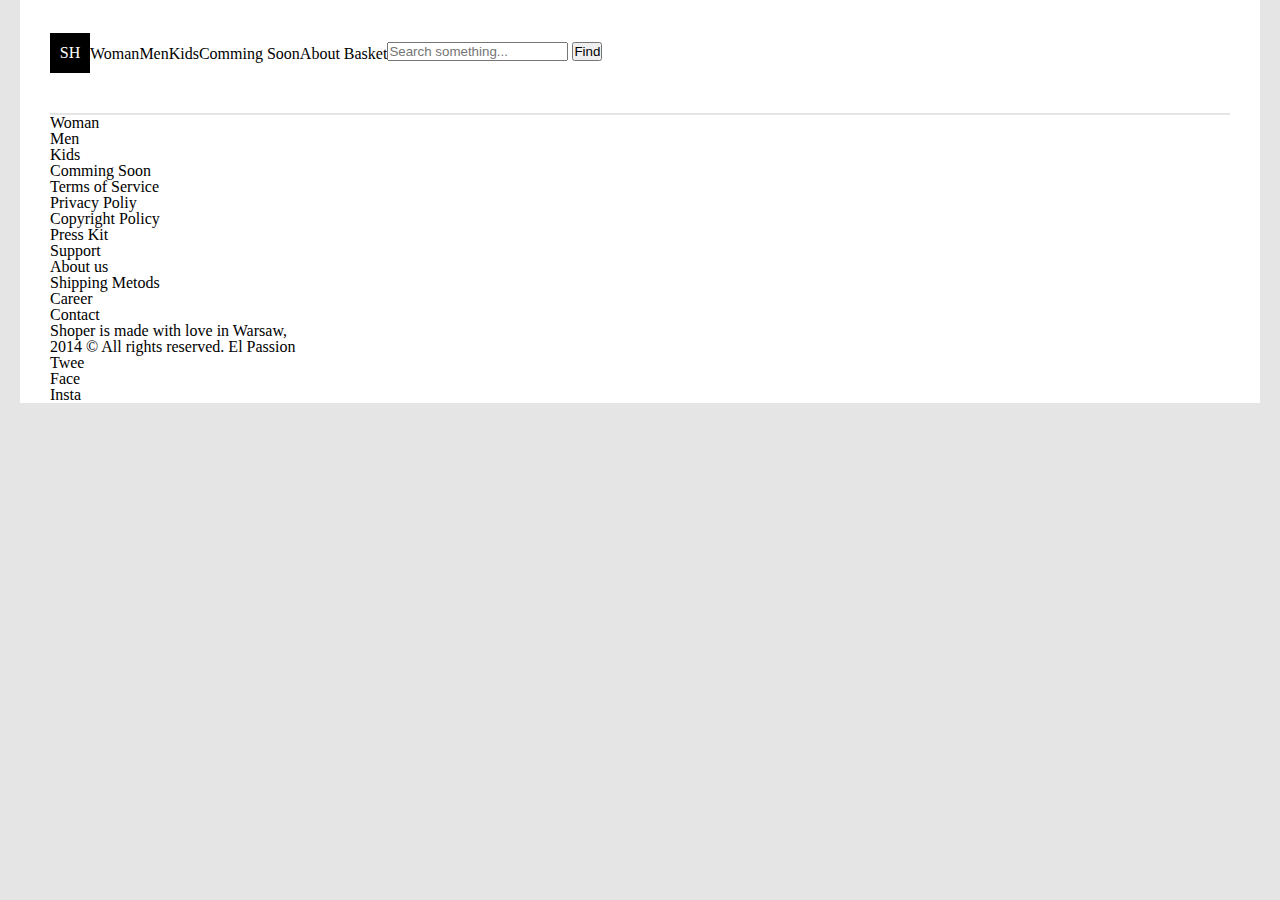
==== index.html @ 4f1f3383 "header" ====
<!DOCTYPE html>
<html>
<head>
	<meta charset="utf-8">
	<meta http-equiv="X-UA-Compatible" content="IE=edge">
	<title>E-commerce</title>
	<link rel="stylesheet" href="css/style.css">
</head>
<body>
	<div id="wrapper" class="clearfix">
		<header class="header">
			<div class="logo">
				<h1 class="logo__text">SH</h1>
			</div>
			<nav class="menu clearfix">
				<ul>
					<li class="menu__item">Woman</li>
					<li class="menu__item">Men</li>
					<li class="menu__item">Kids</li>
					<li class="menu__item">Comming Soon</li>
					<li class="menu__item">About</li>
				</ul>
			</nav>
			<div class="basket">
				<a href="">
					<img src="" alt="">
					<span class="basket__text">Basket</span>
				</a>
			</div>	
			<form class="search-form">
			    <input class="search-form__input" type="search" placeholder="Search something...">
			    <button class="search-form__button">Find</button>
			</form>	
		</header>
		<main>

		</main>
		<footer>
			<div class="collection">
				<ul>
					<li><a href="">Woman</a></li>
					<li><a href="">Men</a></li>
					<li><a href="">Kids</a></li>
					<li><a href="">Comming Soon</a></li>
				</ul>
			</div>
			<div class="site">
				<ul>
					<li><a href="">Terms of Service</a></li>
					<li><a href="">Privacy Poliy</a></li>
					<li><a href="">Copyright Policy</a></li>
					<li><a href="">Press Kit</a></li>
					<li><a href="">Support</a></li>
				</ul>
			</div>
			<div class="Shop">
				<ul>
					<li><a href="">About us</a></li>
					<li><a href="">Shipping Metods</a></li>
					<li><a href="">Career</a></li>
					<li><a href="">Contact</a></li>
				</ul>
			</div>	
			<div class="social">
				<p>Shoper is made with love in Warsaw,<p>
				<p>2014 © All rights reserved. El Passion</p>
				<ul>
					<li>Twee</li>
					<li>Face</li>
					<li>Insta</li>
				</ul>
			</div>
		</footer>		
	</div>
</body>
</html>
---- css/style.css ----
html, body, div, span, applet, object, iframe,
h1, h2, h3, h4, h5, h6, p, blockquote, pre,
a, abbr, acronym, address, big, cite, code,
del, dfn, em, img, ins, kbd, q, s, samp,
small, strike, strong, sub, sup, tt, var,
b, u, i, center,
dl, dt, dd, ol, ul, li,
fieldset, form, label, legend,
table, caption, tbody, tfoot, thead, tr, th, td,
article, aside, canvas, details, embed, 
figure, figcaption, footer, header, hgroup, 
menu, nav, output, ruby, section, summary,
time, mark, audio, video {
	margin: 0;
	padding: 0;
	border: 0;
	font-size: 100%;
	font: inherit;
	vertical-align: baseline;
}
/* HTML5 display-role reset for older browsers */
article, aside, details, figcaption, figure, 
footer, header, hgroup, menu, nav, section {
	display: block;
}
html{
	height: 100%;
}
body {
	height: 100%;
	line-height: 1;
}
ol, ul {list-style: none;}
a, a:hover{
	text-decoration: none;
	color:#000;
}
hr{
	display: none;
}
*{
	margin: 0;
	padding: 0;
	outline: none;
}
*, :after, :before {
    box-sizing: border-box;
}
strong { font-weight: bold; }
.clearfix:before,
.clearfix:after{
	content: " ";
	display: table;
}
.clearfix:after{clear: both;}

body{
	background: #e5e5e5;
}
#wrapper{
	background: #fff;
    margin: 0 auto;
    width: 1240px;
    padding-left: 30px;
    padding-right: 30px;
}
.header{
	height: 115px;
    border-bottom: 2px solid #e5e5e5;
    padding-top: 46px;
}
.logo{
	background: #000;
	width: 40px;
	height: 40px;
	color:white;
	float:left;
	display: table;
	margin-top: -13px;
}
.logo__text{
	display: table-cell;
    vertical-align: middle;
    text-align: center;
}
.menu{
	float:left;
}
.basket{
	float:left;
}
.search-form{
	float:left;
	margin-top: -4px;
}
.menu__item{
	float: left;
}
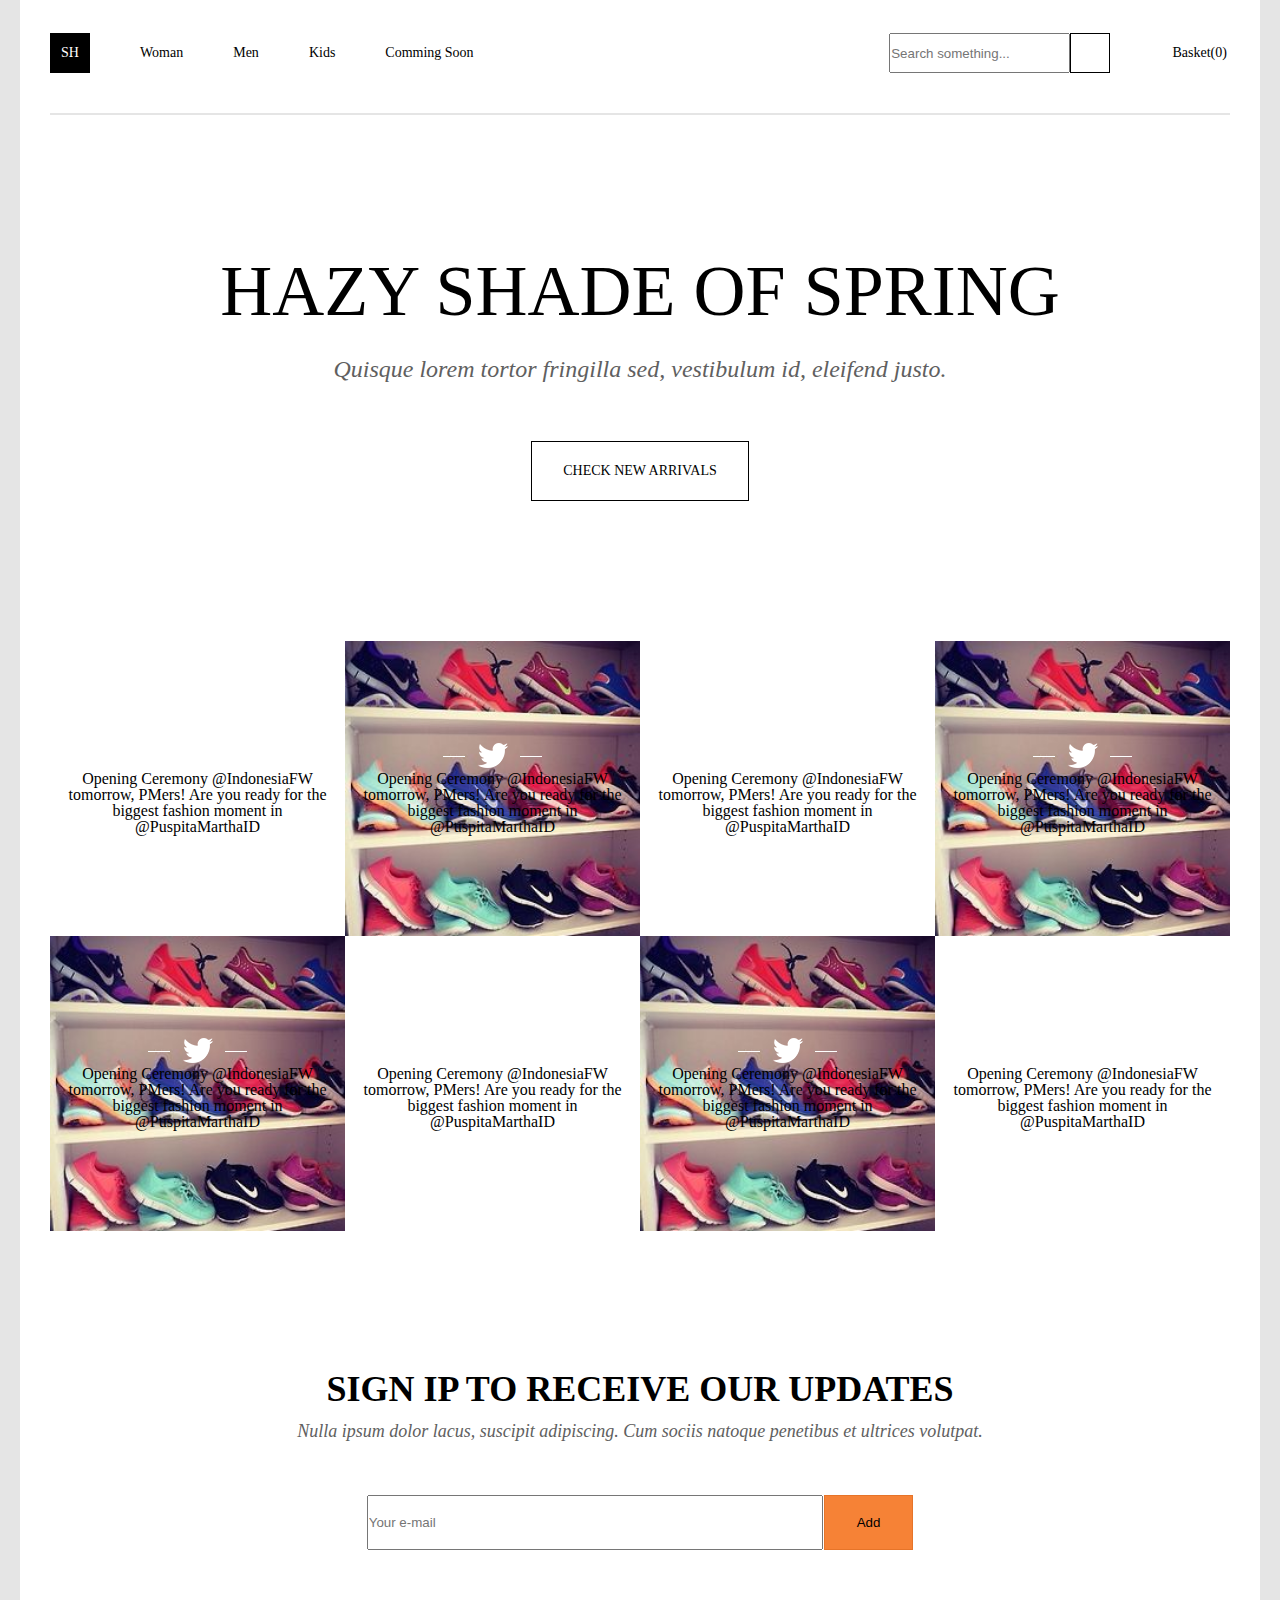
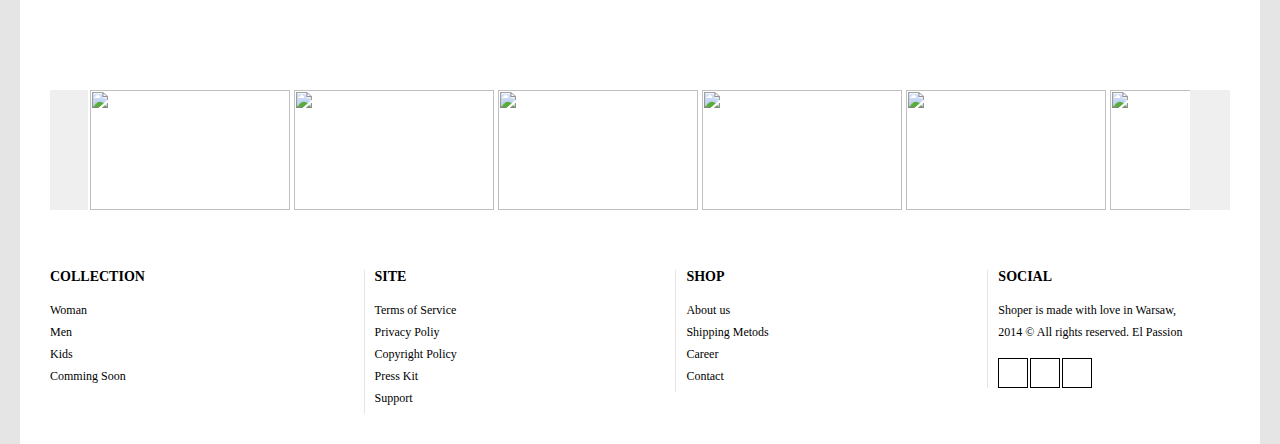
==== commit e5573f44: "1240px markup done" ====
--- a/index.html
+++ b/index.html
@@ -3,7 +3,9 @@
 <head>
 	<meta charset="utf-8">
 	<meta http-equiv="X-UA-Compatible" content="IE=edge">
+	<meta name="viewport" content="width=device-width, initial-scale=1.0">
 	<title>E-commerce</title>
+	<link rel="stylesheet" href="fonts/stylesheet.css">
 	<link rel="stylesheet" href="css/style.css">
 </head>
 <body>
@@ -18,60 +20,143 @@
 					<li class="menu__item">Men</li>
 					<li class="menu__item">Kids</li>
 					<li class="menu__item">Comming Soon</li>
-					<li class="menu__item">About</li>
 				</ul>
 			</nav>
 			<div class="basket">
-				<a href="">
-					<img src="" alt="">
-					<span class="basket__text">Basket</span>
-				</a>
-			</div>	
-			<form class="search-form">-
-			    <input class="search-form__input" type="search" placeholder="Search something...">-
-			    <button class="search-form__button">Find</button>-
+					<img src="img/basket.png" alt="">
+					<p class="basket__text">Basket(0)</p>
+			</div>
+			<form class="search-form">
+			    <input class="search-form__input" type="search" placeholder="Search something...">
+			    <button class="search-form__button"></button>
 			</form>	
 		</header>
 		<main>
-
+			<section class="arrivals">
+				<h2 class="arrivals__title">HAZY SHADE OF SPRING</h2>
+				<p class="arrivals__text">Quisque lorem tortor fringilla sed, vestibulum id, eleifend justo.</p>
+				<button class="arrivals__button">CHECK NEW ARRIVALS</button>
+			</section>
+			<section class="products clearfix">
+				<div class="products_item even">
+					<div class="product__item-wrap">
+						<img src="img/twitter-hover.png" alt="">
+						<p class="products__item-hover">Opening Ceremony @IndonesiaFW tomorrow, PMers! Are you ready for the biggest fashion moment in</p>
+						<p class="products__item-hover_bold">@PuspitaMarthaID</p>						
+					</div>
+				</div>
+				<div class="products_item odd">
+					<div class="product__item-wrap">
+						<img src="img/twitter-hover.png" alt="">
+						<p class="products__item-hover">Opening Ceremony @IndonesiaFW tomorrow, PMers! Are you ready for the biggest fashion moment in</p>
+						<p class="products__item-hover_bold">@PuspitaMarthaID</p>						
+					</div>
+				</div>
+				<div class="products_item even">
+					<div class="product__item-wrap">
+						<img src="img/twitter-hover.png" alt="">
+						<p class="products__item-hover">Opening Ceremony @IndonesiaFW tomorrow, PMers! Are you ready for the biggest fashion moment in</p>
+						<p class="products__item-hover_bold">@PuspitaMarthaID</p>						
+					</div>
+				</div>
+				<div class="products_item odd">
+					<div class="product__item-wrap">
+						<img src="img/twitter-hover.png" alt="">
+						<p class="products__item-hover">Opening Ceremony @IndonesiaFW tomorrow, PMers! Are you ready for the biggest fashion moment in</p>
+						<p class="products__item-hover_bold">@PuspitaMarthaID</p>						
+					</div>
+				</div>
+				<div class="products_item odd">
+					<div class="product__item-wrap">
+						<img src="img/twitter-hover.png" alt="">
+						<p class="products__item-hover">Opening Ceremony @IndonesiaFW tomorrow, PMers! Are you ready for the biggest fashion moment in</p>
+						<p class="products__item-hover_bold">@PuspitaMarthaID</p>						
+					</div>
+				</div>
+				<div class="products_item even">
+					<div class="product__item-wrap">
+						<img src="img/twitter-hover.png" alt="">
+						<p class="products__item-hover">Opening Ceremony @IndonesiaFW tomorrow, PMers! Are you ready for the biggest fashion moment in</p>
+						<p class="products__item-hover_bold">@PuspitaMarthaID</p>						
+					</div>
+				</div>
+				<div class="products_item odd">
+					<div class="product__item-wrap">
+						<img src="img/twitter-hover.png" alt="">
+						<p class="products__item-hover">Opening Ceremony @IndonesiaFW tomorrow, PMers! Are you ready for the biggest fashion moment in</p>
+						<p class="products__item-hover_bold">@PuspitaMarthaID</p>						
+					</div>
+				</div>
+				<div class="products_item even">
+					<div class="product__item-wrap">
+						<img src="img/twitter-hover.png" alt="">
+						<p class="products__item-hover">Opening Ceremony @IndonesiaFW tomorrow, PMers! Are you ready for the biggest fashion moment in</p>
+						<p class="products__item-hover_bold">@PuspitaMarthaID</p>						
+					</div>
+				</div>
+			</section>
+			<section class="sign-up">
+				<h3 class="sign-up__title">SIGN IP TO RECEIVE OUR UPDATES</h3>
+				<p class="sign-up__text">Nulla ipsum dolor lacus, suscipit adipiscing. Cum sociis natoque penetibus et ultrices volutpat.</p>
+				<form action="">
+					<input class="sign-up__input"type="email" placeholder="Your e-mail">
+					<button class="sign-up__button" type="submit" value="Submit">Add</button>
+				</form>
+			</section>
 		</main>
-		<footer>
-			<div class="collection">
+		<div class="slider">
+			<button class="slider__button_left"></button>
+			<img src="img/photo.jpg" alt="">
+			<img src="img/photo.jpg" alt="">
+			<img src="img/photo.jpg" alt="">
+			<img src="img/photo.jpg" alt="">
+			<img src="img/photo.jpg" alt="">
+			<img src="img/photo.jpg" alt="">
+			<button class="slider__button_right"></button>
+		</div>
+		<footer class="footer">
+			<div class="footer-item">
+				<h3 class="footer-item__text">COLLECTION</h3>
 				<ul>
-					<li><a href="">Woman</a></li>
-					<li><a href="">Men</a></li>
-					<li><a href="">Kids</a></li>
-					<li><a href="">Comming Soon</a></li>
+					<li class="footer-item__list"><a href="">Woman</a></li>
+					<li class="footer-item__list"><a href="">Men</a></li>
+					<li class="footer-item__list"><a href="">Kids</a></li>
+					<li class="footer-item__list"><a href="">Comming Soon</a></li>
 				</ul>
 			</div>
-			<div class="site">
+			<div class="footer-item">
+				<div class="footer-wrap">
+					<h3 class="footer-item__text">SITE</h3>
+					<ul>
+						<li class="footer-item__list"><a href="">Terms of Service</a></li>
+						<li class="footer-item__list"><a href="">Privacy Poliy</a></li>
+						<li class="footer-item__list"><a href="">Copyright Policy</a></li>
+						<li class="footer-item__list"><a href="">Press Kit</a></li>
+						<li class="footer-item__list"><a href="">Support</a></li>
+					</ul>
+				</div>
+			</div>
+			<div class="footer-item">
+				<div class="footer-wrap">				<h3 class="footer-item__text">SHOP</h3>
 				<ul>
-					<li><a href="">Terms of Service</a></li>
-					<li><a href="">Privacy Poliy</a></li>
-					<li><a href="">Copyright Policy</a></li>
-					<li><a href="">Press Kit</a></li>
-					<li><a href="">Support</a></li>
+					<li class="footer-item__list"><a href="">About us</a></li>
+					<li class="footer-item__list"><a href="">Shipping Metods</a></li>
+					<li class="footer-item__list"><a href="">Career</a></li>
+					<li class="footer-item__list"><a href="">Contact</a></li>
 				</ul>
-			</div>
-			<div class="Shop">
-				<ul>
-					<li><a href="">About us</a></li>
-					<li><a href="">Shipping Metods</a></li>
-					<li><a href="">Career</a></li>
-					<li><a href="">Contact</a></li>
-				</ul>
+				</div>
 			</div>	
-			<div class="social">
-				<p>Shoper is made with love in Warsaw,<p>
-				<p>2014 © All rights reserved. El Passion</p>
-				<ul>
-					<li>Twee</li>
-					<li>Face</li>
-					<li>Insta</li>
-				</ul>
+			<div class="footer-item">
+				<div class="footer-wrap">
+					<h3 class="footer-item__text">SOCIAL</h3>
+					<p class="footer-item__list">Shoper is made with love in Warsaw,<p>
+					<p>2014 © All rights reserved. El Passion</p>
+					<ul class="clearfix">
+						<li><button class="footer-item__button footer-item__button_tweet"></button></li>
+						<li><button class="footer-item__button footer-item__button_face"></button></li>
+						<li><button class="footer-item__button footer-item__button_insta"></button></li>
+					</ul>					
+				</div>
 			</div>
 		</footer>		
 	</div>
--- a/css/style.css
+++ b/css/style.css
@@ -51,6 +51,7 @@
 .clearfix:after{
 	content: " ";
 	display: table;
+	clear: both;
 }
 .clearfix:after{clear: both;}
 
@@ -68,6 +69,10 @@
 	height: 115px;
     border-bottom: 2px solid #e5e5e5;
     padding-top: 46px;
+    font-family: 'Lato';
+    font-weight: normal;
+    font-style: normal;
+    font-size: 14px;
 }
 .logo{
 	background: #000;
@@ -86,13 +91,210 @@
 .menu{
 	float:left;
 }
-.basket{
-	float:left;
-}
-.search-form{
-	float:left;
-	margin-top: -4px;
-}
 .menu__item{
 	float: left;
+	margin-left: 50px;
+}
+.basket{
+	float:right;
+	position: relative;
+    width: 7.25%;
+}
+.basket__text{
+	position: absolute;
+    top: 0;
+    left: 28px;
+}
+.search-form{
+	float:right;
+	margin-top: -13px;
+	display: table;
+	margin-right: 2.9%;
+}
+.search-form__button{
+	display: table-cell;
+    vertical-align: middle;
+	width: 40px;
+	height: 40px;
+	background-color: #fff;
+	border:1px solid black;
+	background-image: url(../img/search.png);
+	background-repeat: no-repeat;
+	background-position: center;
+}
+.search-form__input{
+	height: 40px;
+	display: table-cell;
+    vertical-align: middle;
+}
+
+
+
+.arrivals{
+	text-align: center;
+	font-family: 'Lato';
+	margin:140px 0;
+}
+.arrivals__title{
+	font-weight: normal;
+    font-style: normal;
+    font-size: 72px;
+    margin-bottom: 30px;
+}
+.arrivals__text{
+	font-weight: normal;
+    font-style: italic;
+    font-size: 24px;
+    color: #606060;
+    margin-bottom: 60px;
+}
+.arrivals__button{
+	width: 18.5%;
+	height: 60px;
+	background-color: #fff;
+	border:1px solid black;
+	font-family: 'Lato';
+	font-size: 14px;
+}
+
+
+.products_item{
+    float: left;
+    height: 295px;
+    width: 295px;
+    background-image: url(../img/items.jpg);
+    background-repeat: no-repeat;
+    background-size: cover;
+    display: table;
+}
+.product__item-wrap{
+    display: table-cell;
+    vertical-align: middle;
+    text-align: center;
+}
+.even{
+	background-image: url(../img/photo.jpg);
+}
+
+
+.sign-up{
+	text-align: center;
+    font-family: 'Lato';
+    margin: 140px 0;
+}
+.sign-up__title{
+	font-weight: bold;
+    font-style: normal;
+    font-size: 36px;
+    margin-bottom: 15px;
+}
+.sign-up__text{
+	font-weight: normal;
+    font-style: italic;
+    font-size: 18px;
+    color: #606060;
+    margin-bottom: 55px;
+}
+.sign-up__input{
+	height: 55px;
+    width: 38.7%;
+}
+.sign-up__button{
+	height: 55px;
+	width: 7.58%;
+	margin-left: -0.3%;
+	background-color: #f68236;
+	border: 1px solid #e67429;
+}
+
+.slider{
+	position:relative;
+	height: 120px;
+	padding: 0 40px;
+	margin:60px 0;
+	white-space: nowrap;
+	overflow: hidden;
+}
+.slider__button_left{
+	height: 120px;
+	width: 3.22%;
+	border:0;
+	background-repeat: no-repeat;
+	background-position: center;
+	background-image: url(../img/left_arrow.png);
+	position: absolute;
+	top: 0;
+	left:0;
+}
+.slider__button_right{
+	height: 120px;
+	width: 3.4%;
+	border:0;
+	background-repeat: no-repeat;
+	background-position: center;
+	background-image: url(../img/right_arrow.png);
+	position: absolute;
+	top: 0;
+	right:0;
+}
+.slider img{
+	width: 200px;
+	height: 120px;
+}
+
+.footer{
+	display: flex;
+ 	justify-content: space-between;
+	-webkit-flex-wrap: no-wrap;
+	-moz-flex-wrap: no-wrap;
+	-ms-flex-wrap: no-wrap;
+	-o-flex-wrap: no-wrap;
+	flex-wrap: no-wrap;
+	margin-top: 30px;
+    margin-bottom: 30px;
+}
+.footer-item{
+    font-family: 'Lato';
+    font-weight: normal;
+    font-style: normal;
+    font-size: 12px;
+}
+.footer-wrap{
+	border-left: 1px solid #e5e5e5;
+	padding-left: 10px;
+    
+}
+.footer-item__text{
+    font-family: 'Lato';
+    font-weight: bold;
+    font-style: normal;
+    font-size: 14px;
+    margin-bottom: 20px;
+}
+.footer-item__button{
+	float: left;
+	width: 30px;
+	height: 30px;
+	background-color: #fff;
+	border:1px solid black;
+	background-repeat: no-repeat;
+	background-position: center;
+	margin-right: 1%;
+	margin-top:20px;
+}
+.footer-item__button_tweet{
+	background-image: url(../img/tweet.png);
+}
+.footer-item__button_face{
+	background-image: url(../img/facebook.png);
+}
+.footer-item__button_insta{
+	background-image: url(../img/instagram.png);
+	margin-right: 0;
+}
+.footer-item__list{
+	padding-bottom: 10px;
+}
+.footer-item:nth-child(4) {
+    margin-right: 4.03%;
 }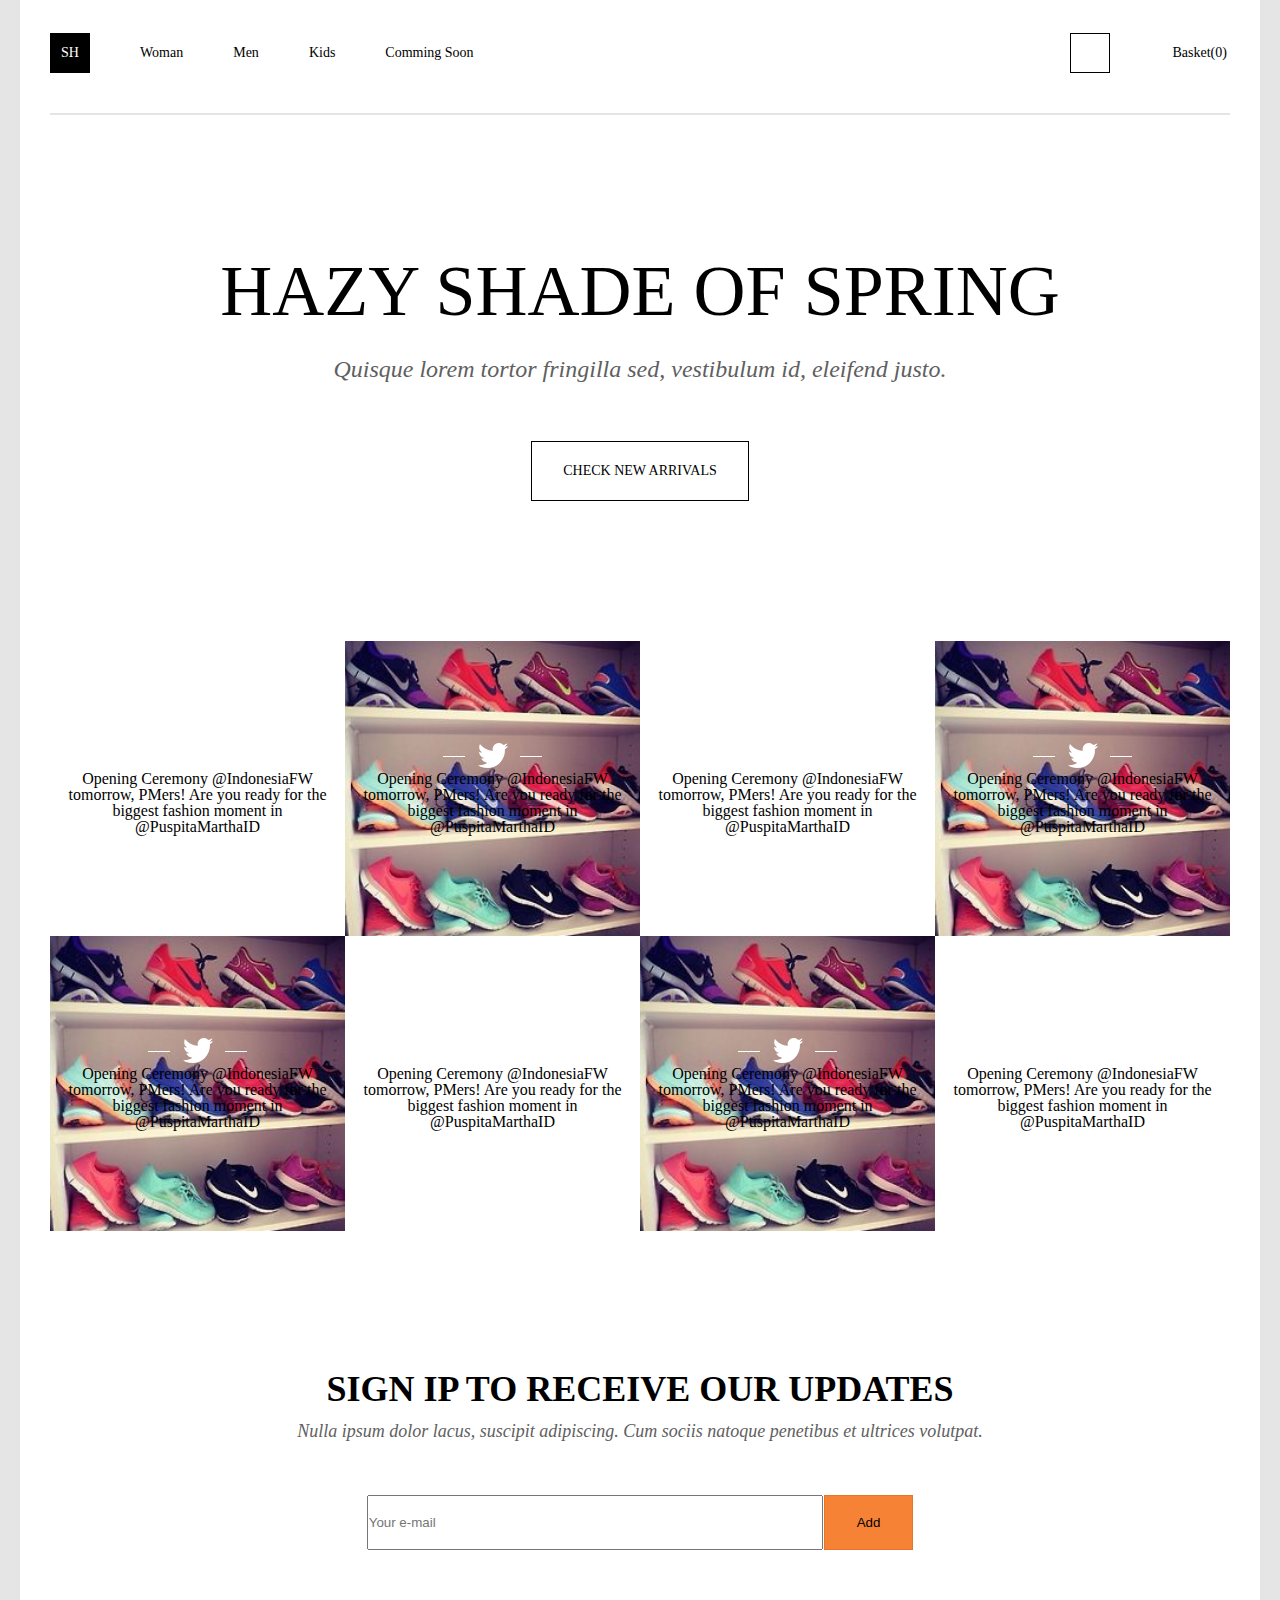
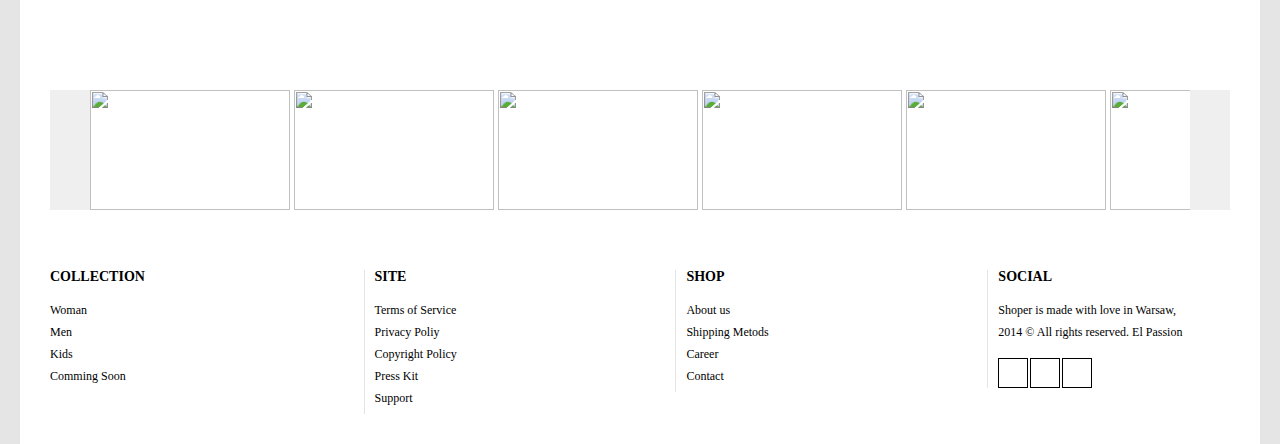
==== commit b3fbd575: "slider & logo func" ====
--- a/index.html
+++ b/index.html
@@ -7,6 +7,8 @@
 	<title>E-commerce</title>
 	<link rel="stylesheet" href="fonts/stylesheet.css">
 	<link rel="stylesheet" href="css/style.css">
+	<script type="text/javascript" src="js/header.js" defer></script>
+	<script type="text/javascript" src="js/slider.js" defer></script>
 </head>
 <body>
 	<div id="wrapper" class="clearfix">
@@ -28,7 +30,7 @@
 			</div>
 			<form class="search-form">
 			    <input class="search-form__input" type="search" placeholder="Search something...">
-			    <button class="search-form__button"></button>
+			    <button type="sumbit" class="search-form__button"></button>
 			</form>	
 		</header>
 		<main>
--- a/css/style.css
+++ b/css/style.css
@@ -124,7 +124,7 @@
 }
 .search-form__input{
 	height: 40px;
-	display: table-cell;
+	display: none;
     vertical-align: middle;
 }
 
@@ -217,7 +217,7 @@
 }
 .slider__button_left{
 	height: 120px;
-	width: 3.22%;
+	width: 3.4%;
 	border:0;
 	background-repeat: no-repeat;
 	background-position: center;
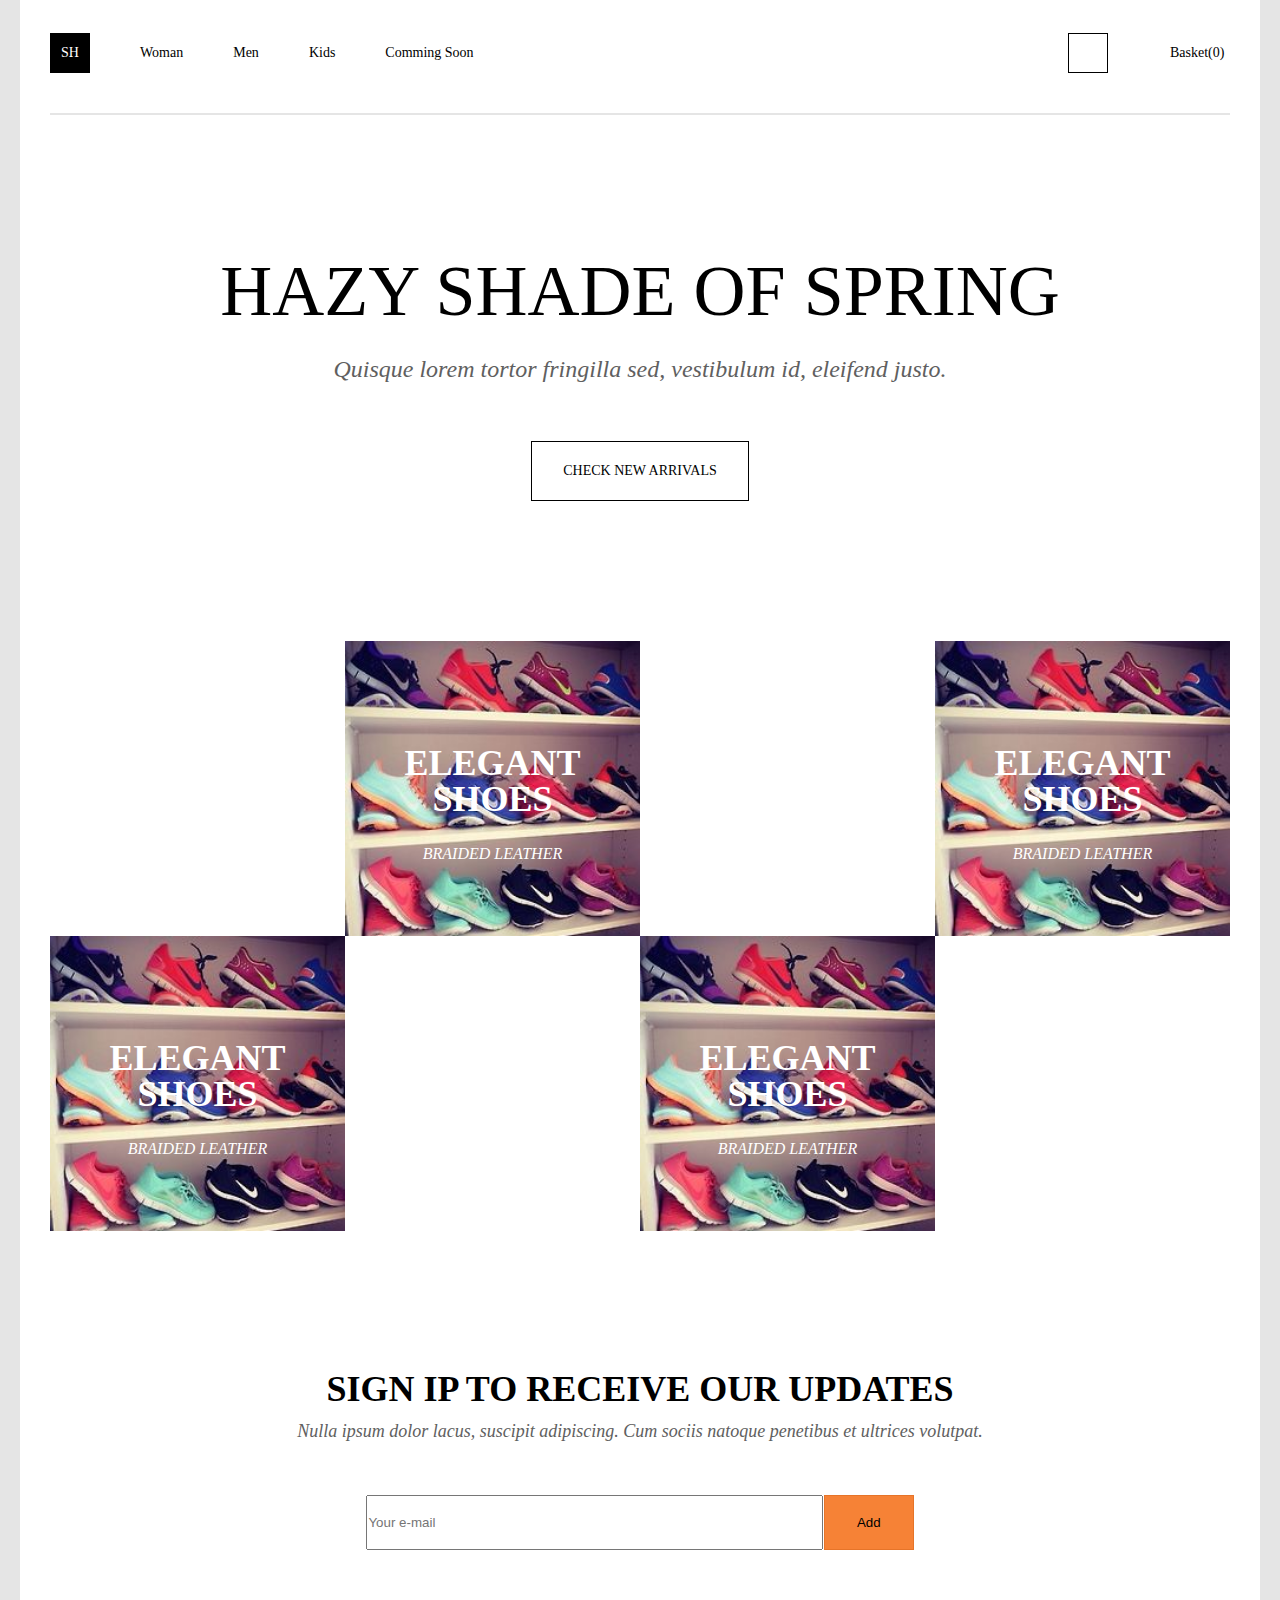
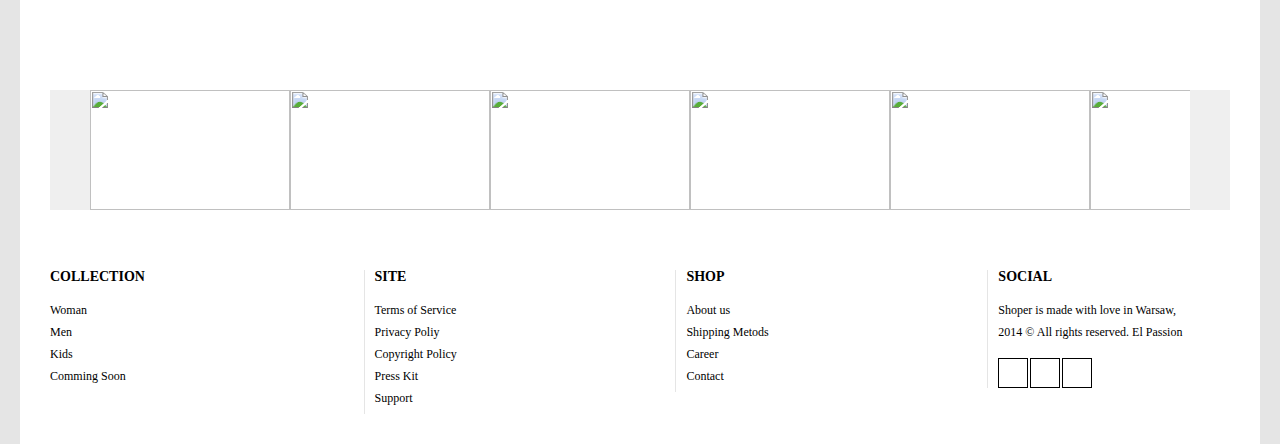
==== commit 7df94e1e: "finished index & begun category page" ====
--- a/index.html
+++ b/index.html
@@ -8,31 +8,41 @@
 	<link rel="stylesheet" href="fonts/stylesheet.css">
 	<link rel="stylesheet" href="css/style.css">
 	<script type="text/javascript" src="js/header.js" defer></script>
+	<script type="text/javascript" src="js/start.js" defer></script>
 	<script type="text/javascript" src="js/slider.js" defer></script>
 </head>
 <body>
 	<div id="wrapper" class="clearfix">
-		<header class="header">
+		<header class="header clearfix">
 			<div class="logo">
 				<h1 class="logo__text">SH</h1>
 			</div>
 			<nav class="menu clearfix">
 				<ul>
-					<li class="menu__item">Woman</li>
-					<li class="menu__item">Men</li>
-					<li class="menu__item">Kids</li>
-					<li class="menu__item">Comming Soon</li>
+					<li class="menu__item"><a href="category-all.html">Woman</a></li>
+					<li class="menu__item"><a href="category-all.html">Men</a></li>
+					<li class="menu__item"><a href="category-all.html">Kids</a></li>
+					<li class="menu__item"><a href="category-all.html">Comming Soon</a></li>
 				</ul>
 			</nav>
 			<div class="basket">
 					<img src="img/basket.png" alt="">
 					<p class="basket__text">Basket(0)</p>
 			</div>
+			<button class="search-button"></button>
 			<form class="search-form">
 			    <input class="search-form__input" type="search" placeholder="Search something...">
 			    <button type="sumbit" class="search-form__button"></button>
 			</form>	
 		</header>
+		<nav class="menu-mobile clearfix">
+			<ul>
+				<li class="menu-mobile__item">Woman</li>
+				<li class="menu-mobile__item">Men</li>
+				<li class="menu-mobile__item">Kids</li>
+				<li class="menu-mobile__item">Comming Soon</li>
+				</ul>
+		</nav>
 		<main>
 			<section class="arrivals">
 				<h2 class="arrivals__title">HAZY SHADE OF SPRING</h2>
@@ -40,57 +50,73 @@
 				<button class="arrivals__button">CHECK NEW ARRIVALS</button>
 			</section>
 			<section class="products clearfix">
-				<div class="products_item even">
-					<div class="product__item-wrap">
+				<div class="products__item even">
+					<div class="products__item-hover-wrap even">
+						<img src="img/twitter-hover.png" alt="">
+						<p class="products__item-hover">Opening Ceremony @IndonesiaFW tomorrow, PMers! Are you ready for the biggest fashion moment in</p>
+						<p class="products__item-hover_bold">@PuspitaMarthaID</p>					
+					</div>
+				</div>
+				<div class="products__item odd">
+					<div class="products__item-title-wrap">
+						<h2 class="products__item-title">ELEGANT SHOES</h2>
+						<p class="products__item-text">BRAIDED LEATHER</p>
+					</div>
+					<div class="products__item-hover-wrap odd">
+						<img src="img/twitter-hover.png" alt="">
+						<p class="products__item-hover">Opening Ceremony @IndonesiaFW tomorrow, PMers! Are you ready for the biggest fashion moment in</p>
+						<p class="products__item-hover_bold">@PuspitaMarthaID</p>					
+					</div>
+				</div>
+				<div class="products__item even">
+					<div class="products__item-hover-wrap even">
+						<img src="img/twitter-hover.png" alt="">
+						<p class="products__item-hover">Opening Ceremony @IndonesiaFW tomorrow, PMers! Are you ready for the biggest fashion moment in</p>
+						<p class="products__item-hover_bold">@PuspitaMarthaID</p>					
+					</div>
+				</div>
+				<div class="products__item odd">
+					<div class="products__item-title-wrap">
+						<h2 class="products__item-title">ELEGANT SHOES</h2>
+						<p class="products__item-text">BRAIDED LEATHER</p>
+					</div>
+					<div class="products__item-hover-wrap odd">
 						<img src="img/twitter-hover.png" alt="">
 						<p class="products__item-hover">Opening Ceremony @IndonesiaFW tomorrow, PMers! Are you ready for the biggest fashion moment in</p>
 						<p class="products__item-hover_bold">@PuspitaMarthaID</p>						
 					</div>
 				</div>
-				<div class="products_item odd">
-					<div class="product__item-wrap">
+				<div class="products__item odd">
+					<div class="products__item-title-wrap">
+						<h2 class="products__item-title">ELEGANT SHOES</h2>
+						<p class="products__item-text">BRAIDED LEATHER</p>
+					</div>
+					<div class="products__item-hover-wrap odd">
+						<img src="img/twitter-hover.png" alt="">
+						<p class="products__item-hover">Opening Ceremony @IndonesiaFW tomorrow, PMers! Are you ready for the biggest fashion moment in</p>
+						<p class="products__item-hover_bold">@PuspitaMarthaID</p>					
+					</div>
+				</div>
+				<div class="products__item even">
+					<div class="products__item-hover-wrap even">
 						<img src="img/twitter-hover.png" alt="">
 						<p class="products__item-hover">Opening Ceremony @IndonesiaFW tomorrow, PMers! Are you ready for the biggest fashion moment in</p>
 						<p class="products__item-hover_bold">@PuspitaMarthaID</p>						
 					</div>
 				</div>
-				<div class="products_item even">
-					<div class="product__item-wrap">
+				<div class="products__item odd">
+					<div class="products__item-title-wrap">
+						<h2 class="products__item-title">ELEGANT SHOES</h2>
+						<p class="products__item-text">BRAIDED LEATHER</p>
+					</div>
+					<div class="products__item-hover-wrap odd">
 						<img src="img/twitter-hover.png" alt="">
 						<p class="products__item-hover">Opening Ceremony @IndonesiaFW tomorrow, PMers! Are you ready for the biggest fashion moment in</p>
 						<p class="products__item-hover_bold">@PuspitaMarthaID</p>						
 					</div>
 				</div>
-				<div class="products_item odd">
-					<div class="product__item-wrap">
-						<img src="img/twitter-hover.png" alt="">
-						<p class="products__item-hover">Opening Ceremony @IndonesiaFW tomorrow, PMers! Are you ready for the biggest fashion moment in</p>
-						<p class="products__item-hover_bold">@PuspitaMarthaID</p>						
-					</div>
-				</div>
-				<div class="products_item odd">
-					<div class="product__item-wrap">
-						<img src="img/twitter-hover.png" alt="">
-						<p class="products__item-hover">Opening Ceremony @IndonesiaFW tomorrow, PMers! Are you ready for the biggest fashion moment in</p>
-						<p class="products__item-hover_bold">@PuspitaMarthaID</p>						
-					</div>
-				</div>
-				<div class="products_item even">
-					<div class="product__item-wrap">
-						<img src="img/twitter-hover.png" alt="">
-						<p class="products__item-hover">Opening Ceremony @IndonesiaFW tomorrow, PMers! Are you ready for the biggest fashion moment in</p>
-						<p class="products__item-hover_bold">@PuspitaMarthaID</p>						
-					</div>
-				</div>
-				<div class="products_item odd">
-					<div class="product__item-wrap">
-						<img src="img/twitter-hover.png" alt="">
-						<p class="products__item-hover">Opening Ceremony @IndonesiaFW tomorrow, PMers! Are you ready for the biggest fashion moment in</p>
-						<p class="products__item-hover_bold">@PuspitaMarthaID</p>						
-					</div>
-				</div>
-				<div class="products_item even">
-					<div class="product__item-wrap">
+				<div class="products__item even">
+					<div class="products__item-hover-wrap even">
 						<img src="img/twitter-hover.png" alt="">
 						<p class="products__item-hover">Opening Ceremony @IndonesiaFW tomorrow, PMers! Are you ready for the biggest fashion moment in</p>
 						<p class="products__item-hover_bold">@PuspitaMarthaID</p>						
@@ -100,7 +126,7 @@
 			<section class="sign-up">
 				<h3 class="sign-up__title">SIGN IP TO RECEIVE OUR UPDATES</h3>
 				<p class="sign-up__text">Nulla ipsum dolor lacus, suscipit adipiscing. Cum sociis natoque penetibus et ultrices volutpat.</p>
-				<form action="">
+				<form action="" class="sign-up__form">
 					<input class="sign-up__input"type="email" placeholder="Your e-mail">
 					<button class="sign-up__button" type="submit" value="Submit">Add</button>
 				</form>
@@ -108,12 +134,12 @@
 		</main>
 		<div class="slider">
 			<button class="slider__button_left"></button>
-			<img src="img/photo.jpg" alt="">
-			<img src="img/photo.jpg" alt="">
-			<img src="img/photo.jpg" alt="">
-			<img src="img/photo.jpg" alt="">
-			<img src="img/photo.jpg" alt="">
-			<img src="img/photo.jpg" alt="">
+			<img class="slider__img even" src="img/photo.jpg" alt="">
+			<img class="slider__img odd" src="img/photo.jpg" alt="">
+			<img class="slider__img even" src="img/photo.jpg" alt="">
+			<img class="slider__img odd" src="img/photo.jpg" alt="">
+			<img class="slider__img even" src="img/photo.jpg" alt="">
+			<img class="slider__img odd" src="img/photo.jpg" alt="">
 			<button class="slider__button_right"></button>
 		</div>
 		<footer class="footer">
@@ -153,7 +179,7 @@
 					<h3 class="footer-item__text">SOCIAL</h3>
 					<p class="footer-item__list">Shoper is made with love in Warsaw,<p>
 					<p>2014 © All rights reserved. El Passion</p>
-					<ul class="clearfix">
+					<ul class="footer-item__ul clearfix">
 						<li><button class="footer-item__button footer-item__button_tweet"></button></li>
 						<li><button class="footer-item__button footer-item__button_face"></button></li>
 						<li><button class="footer-item__button footer-item__button_insta"></button></li>
--- a/css/style.css
+++ b/css/style.css
@@ -66,7 +66,6 @@
     padding-right: 30px;
 }
 .header{
-	height: 115px;
     border-bottom: 2px solid #e5e5e5;
     padding-top: 46px;
     font-family: 'Lato';
@@ -88,8 +87,22 @@
     vertical-align: middle;
     text-align: center;
 }
+
 .menu{
 	float:left;
+	font-family: 'Lato';
+	font-weight: normal;
+    font-style: normal;
+    font-size: 14px;
+}
+.menu-mobile{
+	font-family: 'Lato';
+	font-weight: normal;
+    font-style: normal;
+    font-size: 14px;
+	display: none;
+	border-bottom: 2px solid #e5e5e5;
+	text-align: center;
 }
 .menu__item{
 	float: left;
@@ -98,7 +111,7 @@
 .basket{
 	float:right;
 	position: relative;
-    width: 7.25%;
+    width: 88px;
 }
 .basket__text{
 	position: absolute;
@@ -108,7 +121,8 @@
 .search-form{
 	float:right;
 	margin-top: -13px;
-	display: table;
+	margin-bottom: 40px;
+	display: none;
 	margin-right: 2.9%;
 }
 .search-form__button{
@@ -116,15 +130,28 @@
     vertical-align: middle;
 	width: 40px;
 	height: 40px;
-	background-color: #fff;
+	background-color: #aaa;
 	border:1px solid black;
 	background-image: url(../img/search.png);
 	background-repeat: no-repeat;
 	background-position: center;
 }
+.search-button{
+    width: 40px;
+    height: 40px;
+    margin-top: -13px;
+    margin-right: 2.9%;
+    margin-bottom: 40px;
+    background-color: #fff;
+    border: 1px solid black;
+    background-image: url(../img/search.png);
+    background-repeat: no-repeat;
+    background-position: center;
+    float: right;
+}
 .search-form__input{
 	height: 40px;
-	display: none;
+	display: table-cell;
     vertical-align: middle;
 }
 
@@ -142,6 +169,7 @@
     margin-bottom: 30px;
 }
 .arrivals__text{
+	font-family: 'Georgia';
 	font-weight: normal;
     font-style: italic;
     font-size: 24px;
@@ -158,7 +186,7 @@
 }
 
 
-.products_item{
+.products__item{
     float: left;
     height: 295px;
     width: 295px;
@@ -167,12 +195,38 @@
     background-size: cover;
     display: table;
 }
-.product__item-wrap{
-    display: table-cell;
+.products__item:hover .products__item-hover-wrap{
+	display: table-cell;
+}
+.products__item:hover .products__item-title-wrap{
+	display: none;
+}
+.products__item-title-wrap{
+	display: table-cell;
     vertical-align: middle;
     text-align: center;
-}
-.even{
+    font-family: 'Lato';
+}
+.products__item-title{
+	color:white;
+	font-weight: bold;
+    font-style: normal;
+    font-size: 36px;
+    padding: 10%;
+}
+.products__item-text{
+	color:white;
+	font-family: 'Georgia';
+	font-weight: normal;
+	font-style: italic;
+	font-size: 16px;
+}
+.products__item-hover-wrap{
+    display: none;
+    vertical-align: middle;
+    text-align: center;
+}
+.products__item.even{
 	background-image: url(../img/photo.jpg);
 }
 
@@ -189,6 +243,7 @@
     margin-bottom: 15px;
 }
 .sign-up__text{
+	font-family: 'Georgia';
 	font-weight: normal;
     font-style: italic;
     font-size: 18px;
@@ -202,7 +257,7 @@
 .sign-up__button{
 	height: 55px;
 	width: 7.58%;
-	margin-left: -0.3%;
+	margin-left: -3px;
 	background-color: #f68236;
 	border: 1px solid #e67429;
 }
@@ -217,7 +272,7 @@
 }
 .slider__button_left{
 	height: 120px;
-	width: 3.4%;
+	width: 40px;
 	border:0;
 	background-repeat: no-repeat;
 	background-position: center;
@@ -228,7 +283,7 @@
 }
 .slider__button_right{
 	height: 120px;
-	width: 3.4%;
+	width: 40px;
 	border:0;
 	background-repeat: no-repeat;
 	background-position: center;
@@ -237,9 +292,10 @@
 	top: 0;
 	right:0;
 }
-.slider img{
+.slider__img{
 	width: 200px;
 	height: 120px;
+	margin-right: -4px;
 }
 
 .footer{
@@ -297,4 +353,207 @@
 }
 .footer-item:nth-child(4) {
     margin-right: 4.03%;
+}
+
+
+@media screen and (min-width:1024px) and (max-width:1255px){
+	#wrapper{
+	    width: 1024px;
+	}
+	.products__item {
+	    height: 241px;
+	    width: 241px;
+	}
+}
+
+@media screen and (min-width:768px) and (max-width:1023px){
+	#wrapper{
+	    width: 768px;
+	}
+	.menu{
+		display: none;
+	}
+	.menu-mobile{
+		display: block;
+	}
+	.menu-mobile__item{
+		padding: 10px;
+	}
+	.arrivals {
+	    margin: 40px 0;
+	}
+	.arrivals__button {
+		display: none;
+	}
+	.products{
+		display: flex;
+    	flex-wrap: wrap;
+    	justify-content: center;
+	}
+	.products__item {
+	    height: 200px;
+	    width: 355px;
+	}
+	.sign-up {
+	    margin: 80px 0;
+	}
+	.sign-up__input {
+    	width: 52%;
+	}
+	.sign-up__button{
+		width: 17.58%;
+	}
+	.slider {
+    	margin: 40px 0;
+	}
+	.footer{
+    	justify-content: center;
+	}
+	.footer-item{
+		display: none;
+		border: 0;
+	}
+	.footer-wrap{
+		border:0;
+	}
+	.footer-item:last-child{
+		display: block;
+		text-align: center;
+		margin: 0;
+	}
+	.footer-item__ul{
+		display: flex;
+    	justify-content: space-around;
+	}
+}
+
+
+@media screen and (min-width:480px) and (max-width:784px){
+	#wrapper{
+	    width: 480px;
+	}
+	.menu{
+		display: none;
+	}
+	.menu-mobile{
+		display: block;
+	}
+	.menu-mobile__item{
+		padding: 10px;
+	}
+	.arrivals {
+	    margin: 40px 0;
+	}
+	.arrivals__button {
+		display: none;
+	}
+	.products{
+		display: flex;
+    	flex-wrap: wrap;
+    	justify-content: center;
+	}
+	.products__item {
+	    height: 177px;
+	    width: 355px;
+	}
+	.sign-up {
+	    margin: 80px 0;
+	}
+	.sign-up__input {
+    	width: 52%;
+	}
+	.sign-up__button{
+		width: 17.58%;
+	}
+	.slider {
+    	margin: 40px 0;
+	}
+	.footer{
+    	justify-content: center;
+	}
+	.footer-item{
+		display: none;
+		border: 0;
+	}
+	.footer-wrap{
+		border:0;
+	}
+	.footer-item:last-child{
+		display: block;
+		text-align: center;
+		margin: 0;
+	}
+	.footer-item__ul{
+		display: flex;
+    	justify-content: space-around;
+	}
+}
+
+@media screen and (max-width:479px){
+	#wrapper{
+	    width: 380px;
+	}
+	.search-form{
+	    width: 100%;
+	    margin: 30px 0;
+	    float: left;
+	}
+	.search-form__input{
+		width: 87%;
+	}
+	.menu{
+		display: none;
+	}
+	.menu-mobile{
+		display: block;
+	}
+	.menu-mobile__item{
+		padding: 10px;
+	}
+	.arrivals {
+	    margin: 40px 0;
+	}
+	.arrivals__button {
+		display: none;
+	}
+	.products{
+		display: flex;
+    	flex-wrap: wrap;
+    	justify-content: center;
+	}
+	.products__item {
+	    height: 200px;
+	    width: 300px;
+	}
+	.sign-up {
+	    margin: 80px 0;
+	}
+	.sign-up__input {
+    	width: 72%;
+	}
+	.sign-up__button{
+		width: 27.58%;
+	}
+	.slider {
+    	margin: 40px 0;
+	}
+	.footer{
+    	justify-content: center;
+	}
+	.footer-item{
+		display: none;
+		border: 0;
+	}
+	.footer-wrap{
+		border:0;
+	}
+	.footer-item:last-child{
+		display: block;
+		text-align: center;
+		margin: 0;
+	}
+	.footer-item__ul{
+		display: flex;
+    	justify-content: space-around;
+	}
 }